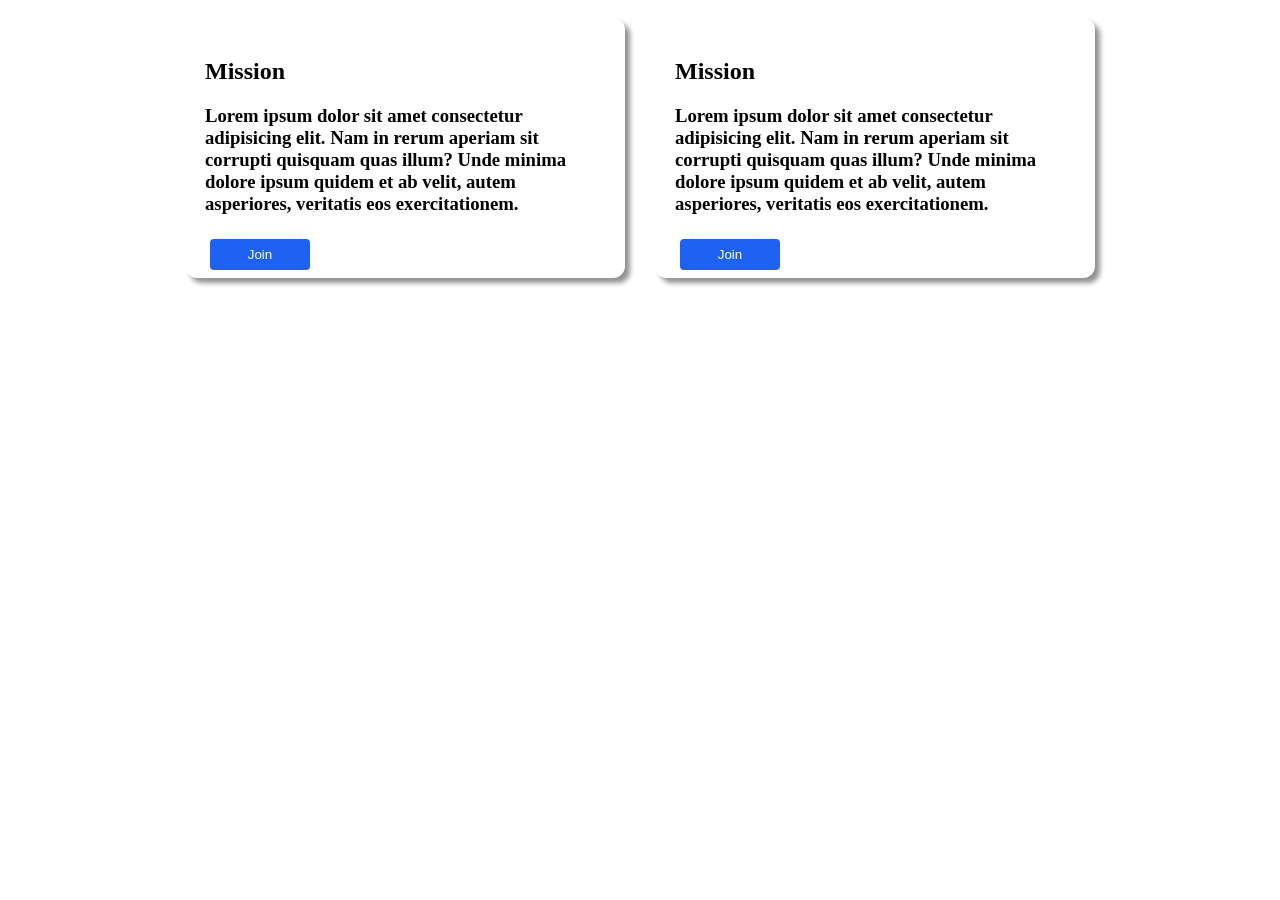
==== Test/index.html @ 041c2635 "deco done" ====
<!DOCTYPE html>
<html lang="en">
<head>
    <meta charset="UTF-8">
    <meta name="viewport" content="width=device-width, initial-scale=1.0">
    <link rel="stylesheet" href="styles.css">
    <title>Home</title>
</head>
<body>
    <section id="test">
    <div class="miss">
    <h2>Mission</h2>
    <h3>Lorem ipsum dolor sit amet consectetur adipisicing elit. 
        Nam in rerum aperiam sit corrupti quisquam quas illum? 
        Unde minima dolore ipsum quidem et ab velit, 
        autem asperiores, veritatis eos exercitationem.</h3>
        <button class="login" style="vertical-align:middle"> <span>Join</span> </button>
    </div>
    <div class="miss">
    <h2>Mission</h2>
    <h3>Lorem ipsum dolor sit amet consectetur adipisicing elit. 
        Nam in rerum aperiam sit corrupti quisquam quas illum? 
        Unde minima dolore ipsum quidem et ab velit, 
        autem asperiores, veritatis eos exercitationem.</h3>
        <button class="login" style="vertical-align:middle"> <span>Join</span> </button>
   </div>
   </section>
</body>
</html>
---- Test/styles.css ----
#test{
    display: flex;
    justify-content: center;
    gap: 10px;
}

.miss{
    width:400px;
    height: 220px;
    padding: 20px;
    margin: 10px;
    border: none;
    border-radius: 12px;
    box-shadow: 5px 5px 5px rgba(0, 0, 0, 0.432);

}
.login {
    display: inline-block;
    border-radius: 4px;
    background-color: #1e62f4;
    border: none;
    color: #FFFFFF;
    text-align: center;
    padding: 8px;
    width: 100px;
    transition: all 0.5s;
    cursor: pointer;
    margin: 5px;
  }

.login span {
    cursor: pointer;
    display: inline-block;
    position: relative;
    transition: 0.5s;
  }
  
  .login span:after {
    content: '\00bb';
    position: absolute;
    opacity: 0;
    top: 0;
    right: -20px;
    transition: 0.5s;
  }
  
  .login:hover span {
    padding-right: 25px;
  }
  
  .login:hover span:after {
    opacity: 1;
    right: 0;
  }

  .login:hover{
    background-color: rgba(0, 132, 255, 0.596);
}
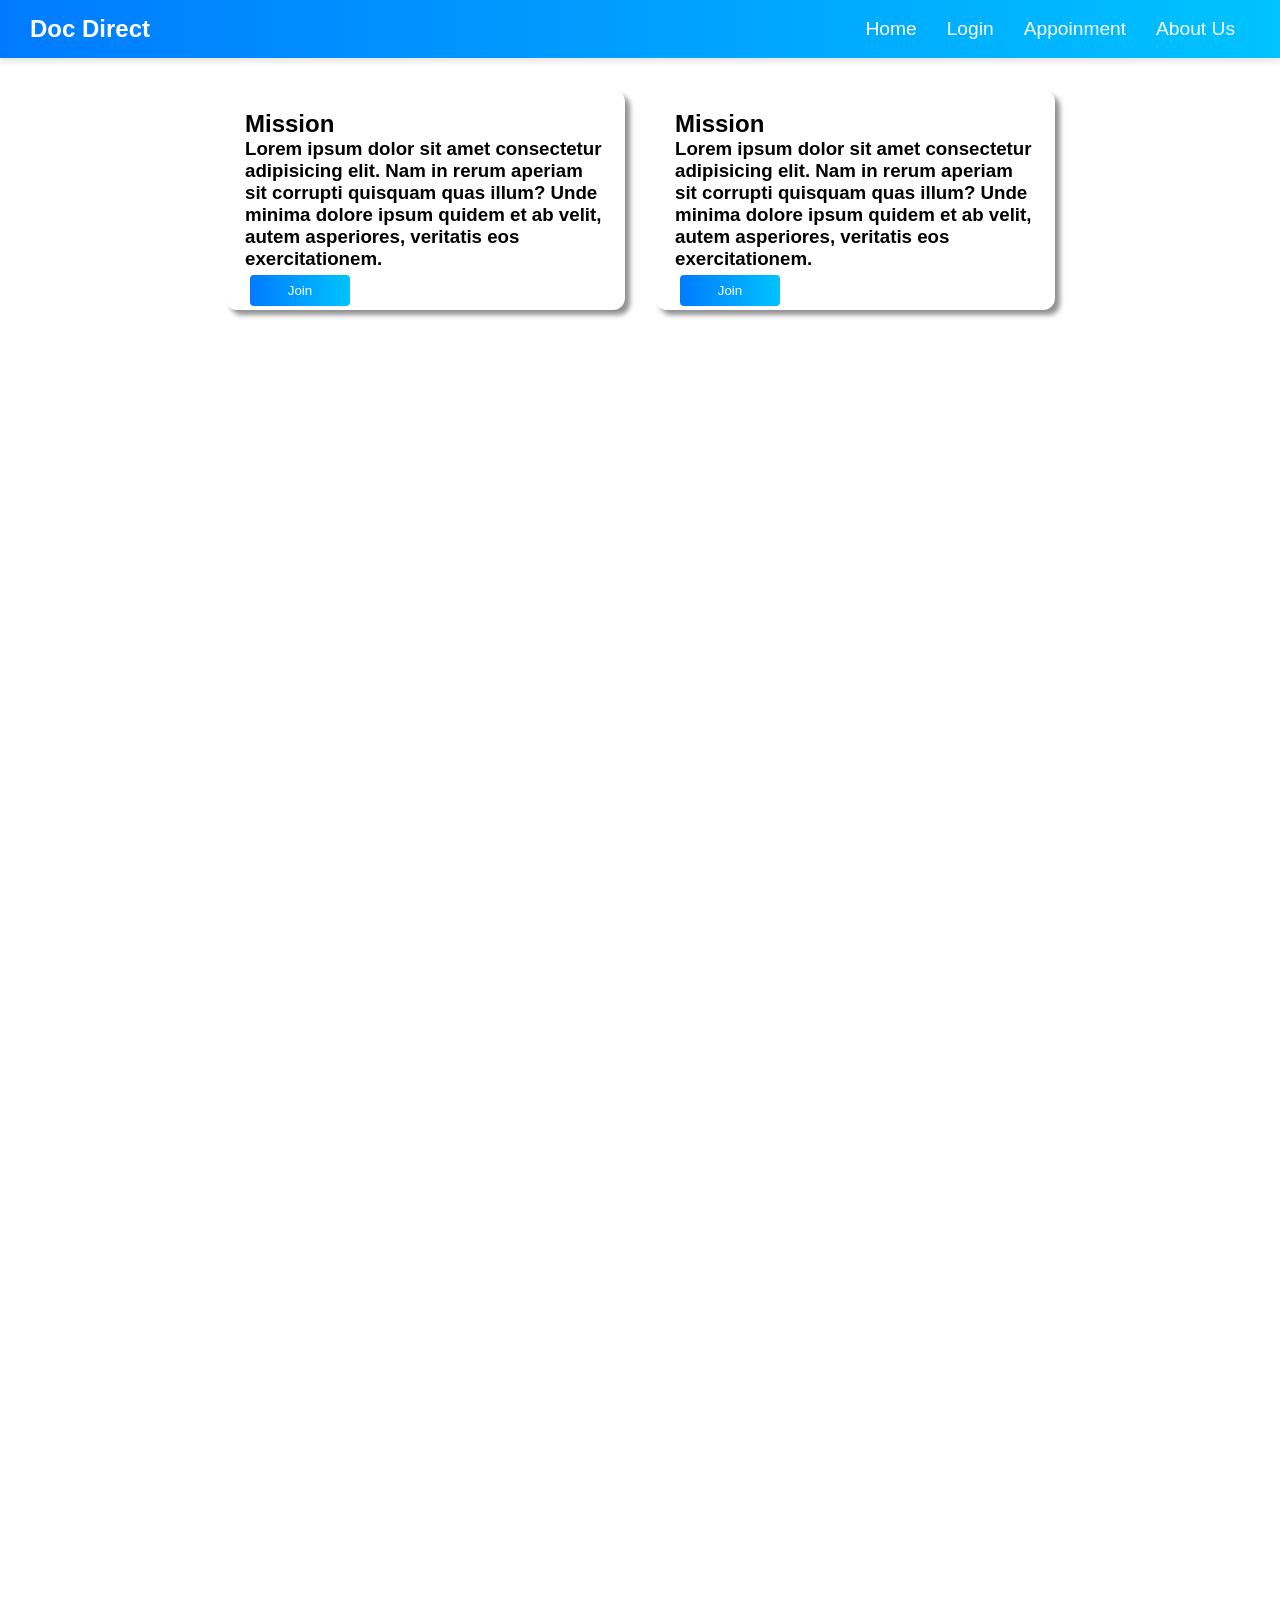
==== commit 390c3d4e: "Search Bar Added" ====
--- a/Test/index.html
+++ b/Test/index.html
@@ -7,6 +7,16 @@
     <title>Home</title>
 </head>
 <body>
+    <nav class="navbar">
+        <div class="logo">Doc Direct</div>
+        <ul class="nav-links">
+            <li><a href="land_index.php">Home</a></li>
+            <li><a href="land_log_index.html">Login</a></li>
+            <li><a href="appoinment.php">Appoinment</a></li>
+            <li><a href="#">About Us</a></li>
+        </ul>
+    </nav>
+
     <section id="test">
     <div class="miss">
     <h2>Mission</h2>
--- a/Test/styles.css
+++ b/Test/styles.css
@@ -1,4 +1,61 @@
+* {
+  margin: 0;
+  padding: 0;
+  box-sizing: border-box;
+  font-family: Arial, sans-serif;
+}
 
+body {
+  background-color: #ffffff;
+  height: 200vh; /* Just to show scrolling effect */
+  padding-top: 80px; /* Space for fixed navbar */
+}
+
+.navbar {
+  display: flex;
+  justify-content: space-between;
+  align-items: center;
+  padding: 15px 30px;
+  background: linear-gradient(90deg, #007bff, #00c3ff);
+  box-shadow: 0 4px 6px rgba(0, 0, 0, 0.1);
+  transition: all 0.3s ease-in-out;
+  position: fixed;
+  width: 100%;
+  top: 0;
+  z-index: 1000;
+}
+
+.navbar.scrolled {
+  background: rgba(0, 123, 255, 0.8);
+  box-shadow: 0 4px 10px rgba(0, 0, 0, 0.2);
+}
+
+.logo {
+  font-size: 1.5rem;
+  font-weight: bold;
+  color: white;
+}
+
+.nav-links {
+  list-style: none;
+  display: flex;
+}
+
+.nav-links li {
+  margin: 0 15px;
+}
+
+.nav-links a {
+  text-decoration: none;
+  font-size: 1.2rem;
+  color: white;
+  transition: color 0.3s ease-in-out, transform 0.3s;
+}
+
+.nav-links a:hover {
+  color: #ffeb3b;
+  transform: scale(1.1);
+}
 #test{
     display: flex;
     justify-content: center;
@@ -18,7 +75,7 @@
 .login {
     display: inline-block;
     border-radius: 4px;
-    background-color: #1e62f4;
+    background: linear-gradient(90deg, #007bff, #00c3ff);
     border: none;
     color: #FFFFFF;
     text-align: center;
